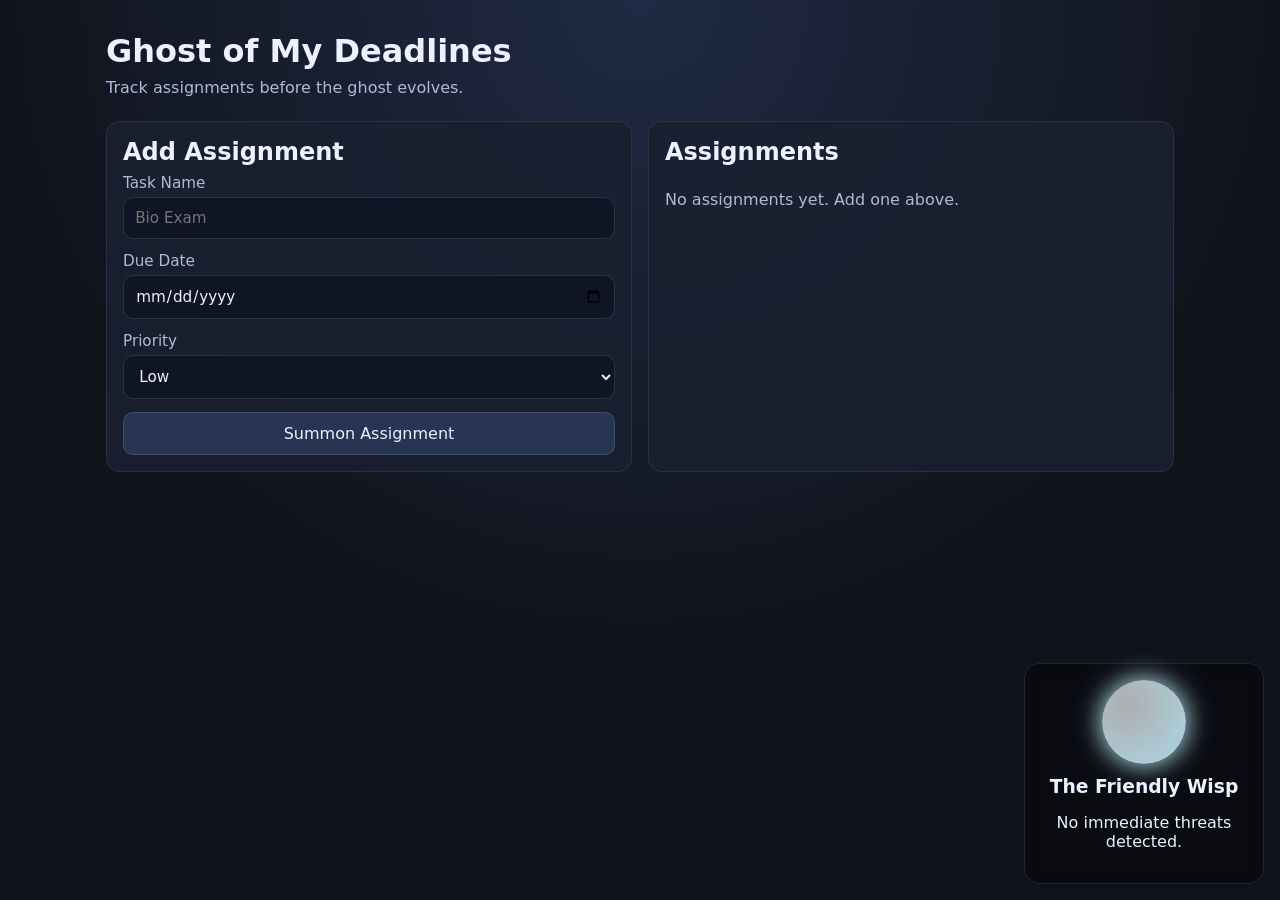
==== index.html @ 2f123c5a "Build Ghost of My Deadlines dashboard with dynamic threat tiers" ====
<!DOCTYPE html>
<html lang="en">
  <head>
    <meta charset="UTF-8" />
    <meta name="viewport" content="width=device-width, initial-scale=1.0" />
    <title>Ghost of My Deadlines</title>
    <link rel="stylesheet" href="styles.css" />
  </head>
  <body>
    <main class="app" id="app">
      <header>
        <h1>Ghost of My Deadlines</h1>
        <p class="subtitle">Track assignments before the ghost evolves.</p>
      </header>

      <section class="layout">
        <section class="panel">
          <h2>Add Assignment</h2>
          <form id="assignment-form" class="assignment-form">
            <label>
              Task Name
              <input type="text" id="task-name" required placeholder="Bio Exam" />
            </label>

            <label>
              Due Date
              <input type="date" id="due-date" required />
            </label>

            <label>
              Priority
              <select id="priority" required>
                <option value="Low">Low</option>
                <option value="Medium">Medium</option>
                <option value="High">High</option>
              </select>
            </label>

            <button type="submit">Summon Assignment</button>
          </form>
        </section>

        <section class="panel">
          <h2>Assignments</h2>
          <ul id="assignment-list" class="assignment-list"></ul>
          <p id="empty-state" class="empty-state">No assignments yet. Add one above.</p>
        </section>
      </section>

      <aside class="ghost-wrapper" aria-live="polite">
        <div id="ghost" class="ghost tier1" role="img" aria-label="Friendly Wisp"></div>
        <h3 id="ghost-title">The Friendly Wisp</h3>
        <p id="ghost-status">No immediate threats detected.</p>
      </aside>
    </main>

    <template id="assignment-item-template">
      <li class="assignment-item">
        <div class="assignment-meta">
          <strong class="task-name"></strong>
          <span class="task-due"></span>
          <span class="task-priority"></span>
        </div>
        <div class="assignment-actions">
          <button type="button" class="exorcise-btn">Exorcise</button>
        </div>
      </li>
    </template>

    <script src="script.js"></script>
  </body>
</html>
---- styles.css ----
:root {
  --bg: #10131b;
  --panel: #1a2030;
  --text: #ecf0ff;
  --muted: #afbadb;
  --danger: #ff3b3b;
  --ghost-color: #add8e6;
}

* {
  box-sizing: border-box;
}

body {
  margin: 0;
  font-family: Inter, system-ui, -apple-system, Segoe UI, Roboto, sans-serif;
  background: radial-gradient(circle at top, #1f2a44 0%, var(--bg) 60%);
  color: var(--text);
  min-height: 100vh;
  transition: filter 200ms ease, color 200ms ease;
}

body.tier3-bg {
  filter: saturate(75%);
}

body.tier4-chaos {
  filter: blur(2px) sepia(30%) contrast(150%);
}

.app {
  max-width: 1100px;
  margin: 0 auto;
  padding: 2rem 1rem 3rem;
}

h1, h2, h3 {
  margin: 0 0 0.5rem;
}

.subtitle {
  margin: 0 0 1.5rem;
  color: var(--muted);
}

.layout {
  display: grid;
  grid-template-columns: 1fr 1fr;
  gap: 1rem;
}

.panel {
  background: rgba(26, 32, 48, 0.88);
  border: 1px solid rgba(255, 255, 255, 0.08);
  border-radius: 14px;
  padding: 1rem;
}

.assignment-form {
  display: grid;
  gap: 0.8rem;
}

label {
  display: grid;
  gap: 0.3rem;
  color: var(--muted);
  font-size: 0.95rem;
}

input,
select,
button {
  border-radius: 10px;
  border: 1px solid rgba(255, 255, 255, 0.12);
  padding: 0.7rem;
  font: inherit;
}

input,
select {
  background: #0f1524;
  color: var(--text);
}

button {
  background: #273453;
  color: var(--text);
  cursor: pointer;
}

button:hover {
  filter: brightness(1.1);
}

.assignment-list {
  list-style: none;
  margin: 0;
  padding: 0;
  display: grid;
  gap: 0.7rem;
}

.assignment-item {
  background: rgba(7, 11, 22, 0.65);
  border: 1px solid rgba(255, 255, 255, 0.08);
  border-radius: 12px;
  padding: 0.75rem;
  display: flex;
  justify-content: space-between;
  align-items: center;
  gap: 0.6rem;
  transition: opacity 300ms ease, transform 300ms ease;
}

.assignment-item.overdue .task-due {
  color: var(--danger);
  font-weight: 700;
}

.assignment-item.fading {
  animation: exorciseFade 700ms ease forwards;
}

.assignment-meta {
  display: grid;
  gap: 0.2rem;
}

.task-priority {
  font-size: 0.9rem;
  color: var(--muted);
}

.empty-state {
  color: var(--muted);
}

.ghost-wrapper {
  position: fixed;
  right: 1rem;
  bottom: 1rem;
  width: 240px;
  text-align: center;
  background: rgba(0, 0, 0, 0.4);
  border: 1px solid rgba(255, 255, 255, 0.1);
  border-radius: 16px;
  padding: 1rem;
  backdrop-filter: blur(8px);
}

.ghost {
  width: 84px;
  height: 84px;
  margin: 0 auto 0.75rem;
  border-radius: 50%;
  background: radial-gradient(circle at 30% 30%, #ffffffaa, var(--ghost-color));
  animation: floaty 2.4s ease-in-out infinite;
  transition: all 300ms ease;
}

.ghost.tier1 {
  box-shadow: 0 0 24px 2px #add8e6;
}

.ghost.tier2 {
  width: 100px;
  height: 120px;
  border-radius: 52% 52% 40% 40%;
  box-shadow: 0 0 30px 6px #ffffe0;
  background: radial-gradient(circle at 30% 20%, #fff, #ffffe0 68%);
}

.ghost.tier3 {
  width: 110px;
  height: 125px;
  border-radius: 50% 50% 28% 28%;
  box-shadow: 0 0 28px 8px #ff4500;
  background: linear-gradient(180deg, #ff8c00 0%, #ff4500 45%, #800000 100%);
  animation: floaty 1.4s ease-in-out infinite, flicker 240ms steps(2) infinite;
}

.ghost.tier4 {
  width: 116px;
  height: 130px;
  border-radius: 45% 55% 30% 30%;
  box-shadow: 0 0 44px 12px #ff1919;
  background: linear-gradient(180deg, #ff6200 0%, #a00000 100%);
  animation: pulseShake 300ms linear infinite;
}

@keyframes floaty {
  0%, 100% { transform: translateY(0); }
  50% { transform: translateY(-8px); }
}

@keyframes flicker {
  0% { filter: brightness(1) hue-rotate(0deg); }
  50% { filter: brightness(1.3) hue-rotate(-8deg); }
  100% { filter: brightness(0.92) hue-rotate(6deg); }
}

@keyframes pulseShake {
  0% { transform: scale(1) translateX(0); }
  25% { transform: scale(1.03) translateX(-2px); }
  50% { transform: scale(0.98) translateX(2px); }
  75% { transform: scale(1.04) translateX(-1px); }
  100% { transform: scale(1) translateX(0); }
}

@keyframes exorciseFade {
  to {
    opacity: 0;
    transform: translateX(12px) scale(0.96);
  }
}

@media (max-width: 860px) {
  .layout {
    grid-template-columns: 1fr;
  }

  .ghost-wrapper {
    position: static;
    margin-top: 1rem;
    width: 100%;
  }
}
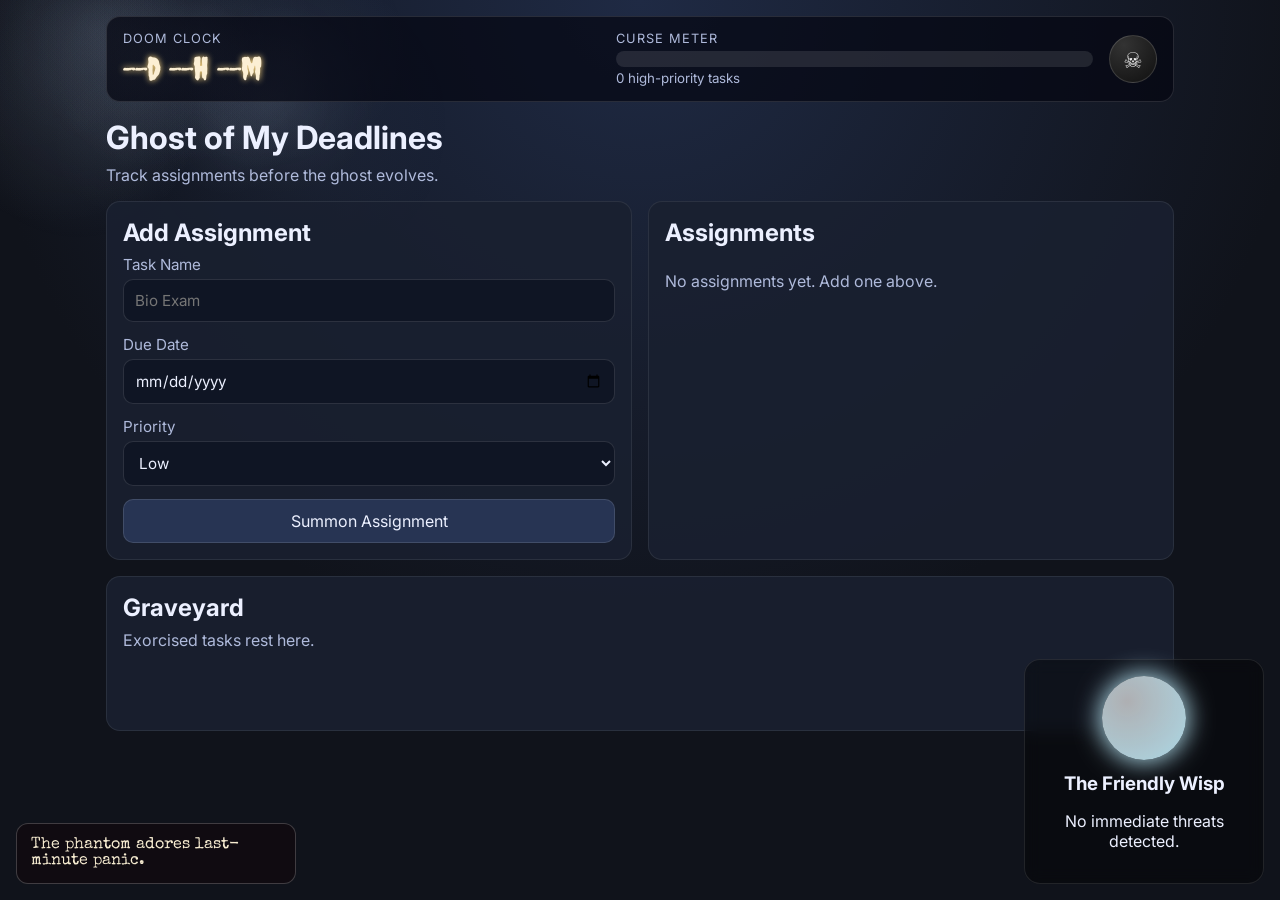
==== commit 96c229fd: "Frankenstein V3 with V1/V2 fog mute and graveyard elements" ====
--- a/index.html
+++ b/index.html
@@ -4,11 +4,38 @@
     <meta charset="UTF-8" />
     <meta name="viewport" content="width=device-width, initial-scale=1.0" />
     <title>Ghost of My Deadlines</title>
+    <link rel="preconnect" href="https://fonts.googleapis.com" />
+    <link rel="preconnect" href="https://fonts.gstatic.com" crossorigin />
+    <link
+      href="https://fonts.googleapis.com/css2?family=Creepster&family=Inter:wght@400;600;700&family=Special+Elite&display=swap"
+      rel="stylesheet"
+    />
     <link rel="stylesheet" href="styles.css" />
   </head>
   <body>
+    <canvas id="fog-overlay" aria-hidden="true"></canvas>
+
     <main class="app" id="app">
-      <header>
+      <header class="doom-header">
+        <div class="doom-clock-wrap">
+          <span class="label">Doom Clock</span>
+          <p id="doom-clock" class="doom-clock">--d --h --m</p>
+        </div>
+
+        <div class="curse-meter-wrap" aria-live="polite">
+          <span class="label">Curse Meter</span>
+          <div class="curse-meter-track">
+            <div id="curse-meter-fill" class="curse-meter-fill"></div>
+          </div>
+          <small id="curse-meter-text">0 high-priority tasks</small>
+        </div>
+
+        <button id="mute-toggle" class="mute-toggle" type="button" aria-pressed="false" aria-label="Mute ambient audio">
+          ☠
+        </button>
+      </header>
+
+      <header class="title-block">
         <h1>Ghost of My Deadlines</h1>
         <p class="subtitle">Track assignments before the ghost evolves.</p>
       </header>
@@ -36,7 +63,7 @@
               </select>
             </label>
 
-            <button type="submit">Summon Assignment</button>
+            <button id="summon-btn" type="submit">Summon Assignment</button>
           </form>
         </section>
 
@@ -52,7 +79,17 @@
         <h3 id="ghost-title">The Friendly Wisp</h3>
         <p id="ghost-status">No immediate threats detected.</p>
       </aside>
+
+      <section class="graveyard panel" id="graveyard-panel">
+        <h2>Graveyard</h2>
+        <p class="graveyard-subtitle">Exorcised tasks rest here.</p>
+        <div id="graveyard-list" class="graveyard-list"></div>
+      </section>
     </main>
+
+    <aside id="ghost-chat" class="ghost-chat" aria-live="polite"></aside>
+
+    <div id="audio-controller" class="audio-controller" aria-hidden="true"></div>
 
     <template id="assignment-item-template">
       <li class="assignment-item">
@@ -67,6 +104,13 @@
       </li>
     </template>
 
+    <template id="grave-item-template">
+      <button class="tombstone" type="button">
+        <span class="tombstone-icon">🪦</span>
+        <span class="epitaph"></span>
+      </button>
+    </template>
+
     <script src="script.js"></script>
   </body>
 </html>
--- a/styles.css
+++ b/styles.css
@@ -5,6 +5,8 @@
   --muted: #afbadb;
   --danger: #ff3b3b;
   --ghost-color: #add8e6;
+  --teal: #48d1cc;
+  --violet: #8f3cff;
 }
 
 * {
@@ -20,6 +22,15 @@
   transition: filter 200ms ease, color 200ms ease;
 }
 
+#fog-overlay {
+  position: fixed;
+  inset: 0;
+  width: 100%;
+  height: 100%;
+  z-index: -1;
+  pointer-events: none;
+}
+
 body.tier3-bg {
   filter: saturate(75%);
 }
@@ -29,17 +40,95 @@
 }
 
 .app {
+  position: relative;
+  z-index: 1;
   max-width: 1100px;
   margin: 0 auto;
-  padding: 2rem 1rem 3rem;
-}
-
-h1, h2, h3 {
+  padding: 1rem 1rem 3rem;
+}
+
+.doom-header {
+  display: grid;
+  grid-template-columns: minmax(220px, 1fr) minmax(220px, 1fr) auto;
+  gap: 1rem;
+  align-items: center;
+  margin-bottom: 1rem;
+  background: rgba(5, 7, 18, 0.7);
+  border: 1px solid rgba(255, 255, 255, 0.12);
+  border-radius: 14px;
+  padding: 0.85rem 1rem;
+}
+
+.label {
+  display: block;
+  font-size: 0.8rem;
+  text-transform: uppercase;
+  letter-spacing: 0.08em;
+  color: var(--muted);
+}
+
+.doom-clock {
+  font-family: Creepster, cursive;
+  font-size: 2rem;
+  margin: 0.25rem 0 0;
+  color: #fcefd4;
+  text-shadow: 0 0 6px #ffda85;
+  animation: digitalFlicker 2s infinite;
+}
+
+.curse-meter-track {
+  height: 16px;
+  border-radius: 999px;
+  background: rgba(255, 255, 255, 0.1);
+  overflow: hidden;
+  margin-top: 0.35rem;
+}
+
+.curse-meter-fill {
+  width: 0;
+  height: 100%;
+  background: linear-gradient(90deg, var(--teal), #70e8d4);
+  transition: width 350ms ease, background 350ms ease, filter 350ms ease;
+}
+
+.curse-meter-fill.maxed {
+  background: linear-gradient(90deg, #7a5cff, var(--violet));
+  animation: vibe 260ms linear infinite;
+}
+
+.curse-meter-wrap small {
+  color: var(--muted);
+}
+
+.mute-toggle {
+  justify-self: end;
+  width: 48px;
+  height: 48px;
+  border-radius: 50%;
+  border: 1px solid rgba(255, 255, 255, 0.15);
+  background: radial-gradient(circle at 30% 20%, #333, #101010);
+  color: #f0f0f0;
+  font-size: 1.35rem;
+  cursor: pointer;
+}
+
+.mute-toggle[aria-pressed='true'] {
+  filter: grayscale(1);
+  opacity: 0.55;
+}
+
+h1,
+h2,
+h3 {
   margin: 0 0 0.5rem;
 }
 
+.title-block {
+  margin-bottom: 1rem;
+}
+
 .subtitle {
-  margin: 0 0 1.5rem;
+  margin: 0;
   color: var(--muted);
 }
 
@@ -147,6 +236,7 @@
   border-radius: 16px;
   padding: 1rem;
   backdrop-filter: blur(8px);
+  z-index: 4;
 }
 
 .ghost {
@@ -189,23 +279,134 @@
   animation: pulseShake 300ms linear infinite;
 }
 
+.ghost-chat {
+  position: fixed;
+  left: 1rem;
+  bottom: 1rem;
+  max-width: 280px;
+  border-radius: 12px;
+  border: 1px solid rgba(255, 255, 255, 0.2);
+  background: rgba(16, 10, 15, 0.75);
+  color: #f7ecd1;
+  font-family: 'Special Elite', serif;
+  padding: 0.85rem;
+  opacity: 0;
+  transform: translateY(8px);
+  transition: opacity 500ms ease, transform 500ms ease;
+  pointer-events: none;
+  z-index: 5;
+}
+
+.ghost-chat.show {
+  opacity: 1;
+  transform: translateY(0);
+}
+
+.graveyard {
+  margin-top: 1rem;
+}
+
+.graveyard-subtitle {
+  margin-top: 0;
+  color: var(--muted);
+}
+
+.graveyard-list {
+  display: flex;
+  flex-wrap: wrap;
+  gap: 0.6rem;
+  min-height: 48px;
+}
+
+.tombstone {
+  position: relative;
+  width: 52px;
+  height: 58px;
+  border-radius: 42% 42% 16% 16%;
+  border: 1px solid rgba(255, 255, 255, 0.2);
+  background: linear-gradient(180deg, #646b7e, #3e455a);
+  display: grid;
+  place-items: center;
+  padding: 0;
+}
+
+.tombstone .tombstone-icon {
+  font-size: 1.15rem;
+}
+
+.epitaph {
+  position: absolute;
+  bottom: calc(100% + 8px);
+  left: 50%;
+  transform: translateX(-50%);
+  padding: 0.3rem 0.45rem;
+  border-radius: 6px;
+  background: rgba(0, 0, 0, 0.9);
+  border: 1px solid rgba(255, 255, 255, 0.2);
+  color: #f5f5f5;
+  white-space: nowrap;
+  opacity: 0;
+  pointer-events: none;
+  transition: opacity 200ms ease;
+}
+
+.tombstone:hover .epitaph,
+.tombstone:focus-visible .epitaph {
+  opacity: 1;
+}
+
+.audio-controller {
+  display: none;
+}
+
+@keyframes digitalFlicker {
+  0%, 18%, 22%, 62%, 64%, 100% { opacity: 1; }
+  20%, 63% { opacity: 0.55; }
+}
+
+@keyframes vibe {
+  0% { filter: hue-rotate(0deg) brightness(1); }
+  50% { filter: hue-rotate(18deg) brightness(1.2); }
+  100% { filter: hue-rotate(-18deg) brightness(0.95); }
+}
+
 @keyframes floaty {
-  0%, 100% { transform: translateY(0); }
-  50% { transform: translateY(-8px); }
+  0%, 100% {
+    transform: translateY(0);
+  }
+  50% {
+    transform: translateY(-8px);
+  }
 }
 
 @keyframes flicker {
-  0% { filter: brightness(1) hue-rotate(0deg); }
-  50% { filter: brightness(1.3) hue-rotate(-8deg); }
-  100% { filter: brightness(0.92) hue-rotate(6deg); }
+  0% {
+    filter: brightness(1) hue-rotate(0deg);
+  }
+  50% {
+    filter: brightness(1.3) hue-rotate(-8deg);
+  }
+  100% {
+    filter: brightness(0.92) hue-rotate(6deg);
+  }
 }
 
 @keyframes pulseShake {
-  0% { transform: scale(1) translateX(0); }
-  25% { transform: scale(1.03) translateX(-2px); }
-  50% { transform: scale(0.98) translateX(2px); }
-  75% { transform: scale(1.04) translateX(-1px); }
-  100% { transform: scale(1) translateX(0); }
+  0% {
+    transform: scale(1) translateX(0);
+  }
+  25% {
+    transform: scale(1.03) translateX(-2px);
+  }
+  50% {
+    transform: scale(0.98) translateX(2px);
+  }
+  75% {
+    transform: scale(1.04) translateX(-1px);
+  }
+  100% {
+    transform: scale(1) translateX(0);
+  }
 }
 
 @keyframes exorciseFade {
@@ -216,6 +417,14 @@
 }
 
 @media (max-width: 860px) {
+  .doom-header {
+    grid-template-columns: 1fr;
+  }
+
+  .mute-toggle {
+    justify-self: start;
+  }
+
   .layout {
     grid-template-columns: 1fr;
   }
@@ -225,4 +434,9 @@
     margin-top: 1rem;
     width: 100%;
   }
-}
+
+  .ghost-chat {
+    bottom: 5.5rem;
+    left: 0.75rem;
+  }
+}
